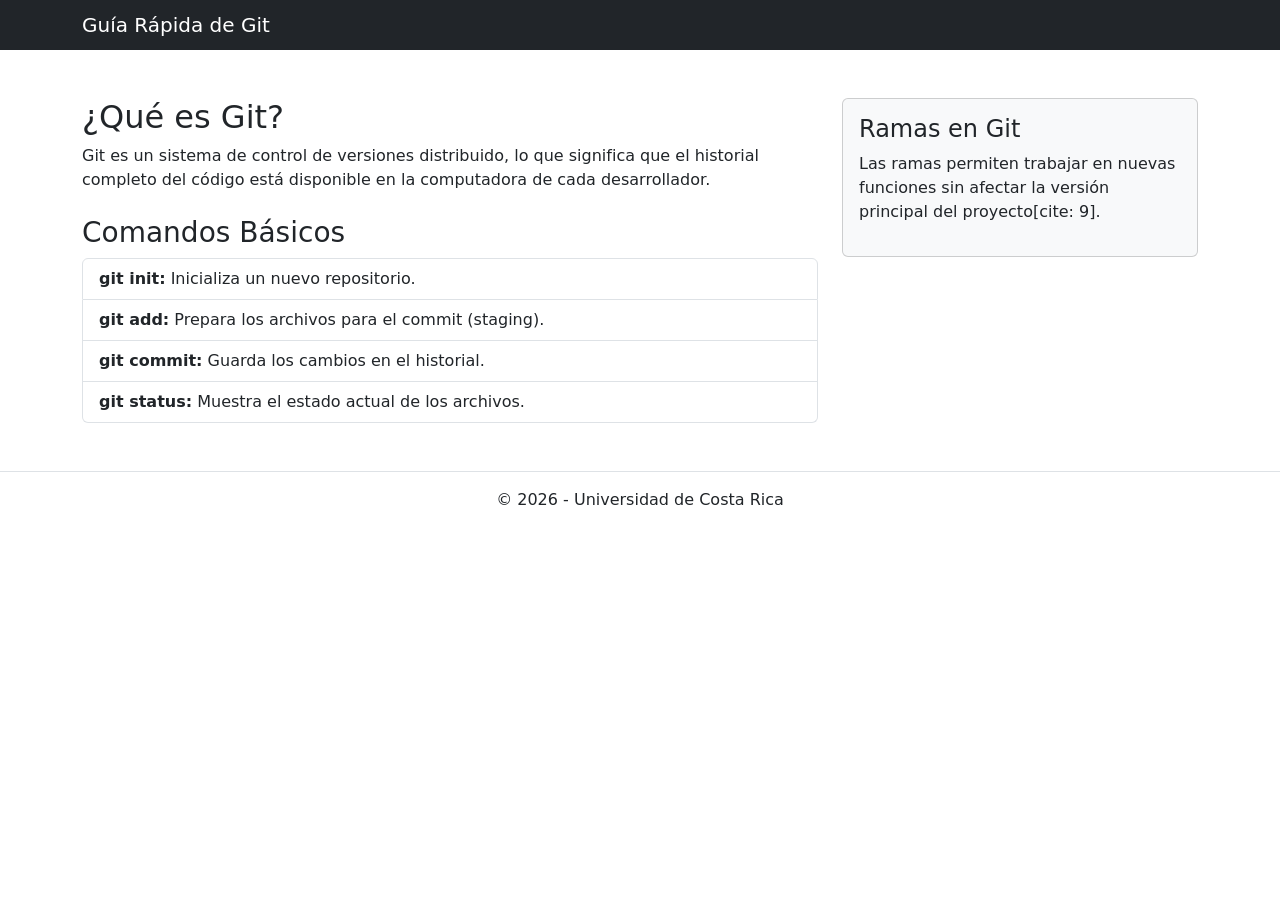
==== index.html @ d991b939 "Estructura inicial del proyecto" ====
<!DOCTYPE html>
<html lang="es">
<head>
    <meta charset="UTF-8">
    <meta name="viewport" content="width=device-width, initial-scale=1.0">
    <title>Tutorial de Git - Laboratorio 2</title>
    <link href="https://cdn.jsdelivr.net/npm/bootstrap@5.3.0/dist/css/bootstrap.min.css" rel="stylesheet">
    <link rel="stylesheet" href="styles.css">
</head>
<body>

    <nav class="navbar navbar-dark bg-dark">
        <div class="container">
            <span class="navbar-brand mb-0 h1">Guía Rápida de Git</span>
        </div>
    </nav>

    <div class="container mt-5">
        <div class="row">
            <div class="col-md-8">
                <h2>¿Qué es Git?</h2>
                <p>Git es un sistema de control de versiones distribuido, lo que significa que el historial completo del código está disponible en la computadora de cada desarrollador.</p>
                
                <h3 class="mt-4">Comandos Básicos</h3>
                <ul class="list-group">
                    <li class="list-group-item"><strong>git init:</strong> Inicializa un nuevo repositorio.</li>
                    <li class="list-group-item"><strong>git add:</strong> Prepara los archivos para el commit (staging).</li>
                    <li class="list-group-item"><strong>git commit:</strong> Guarda los cambios en el historial.</li>
                    <li class="list-group-item"><strong>git status:</strong> Muestra el estado actual de los archivos.</li>
                </ul>
            </div>

            <div class="col-md-4">
                <div class="card p-3 bg-light">
                    <h4>Ramas en Git</h4>
                    <p>Las ramas permiten trabajar en nuevas funciones sin afectar la versión principal del proyecto[cite: 9].</p>
                </div>
            </div>
        </div>
    </div>

    <footer class="text-center mt-5 py-3 border-top">
        <p>&copy; 2026 - Universidad de Costa Rica</p>
    </footer>

</body>
</html>
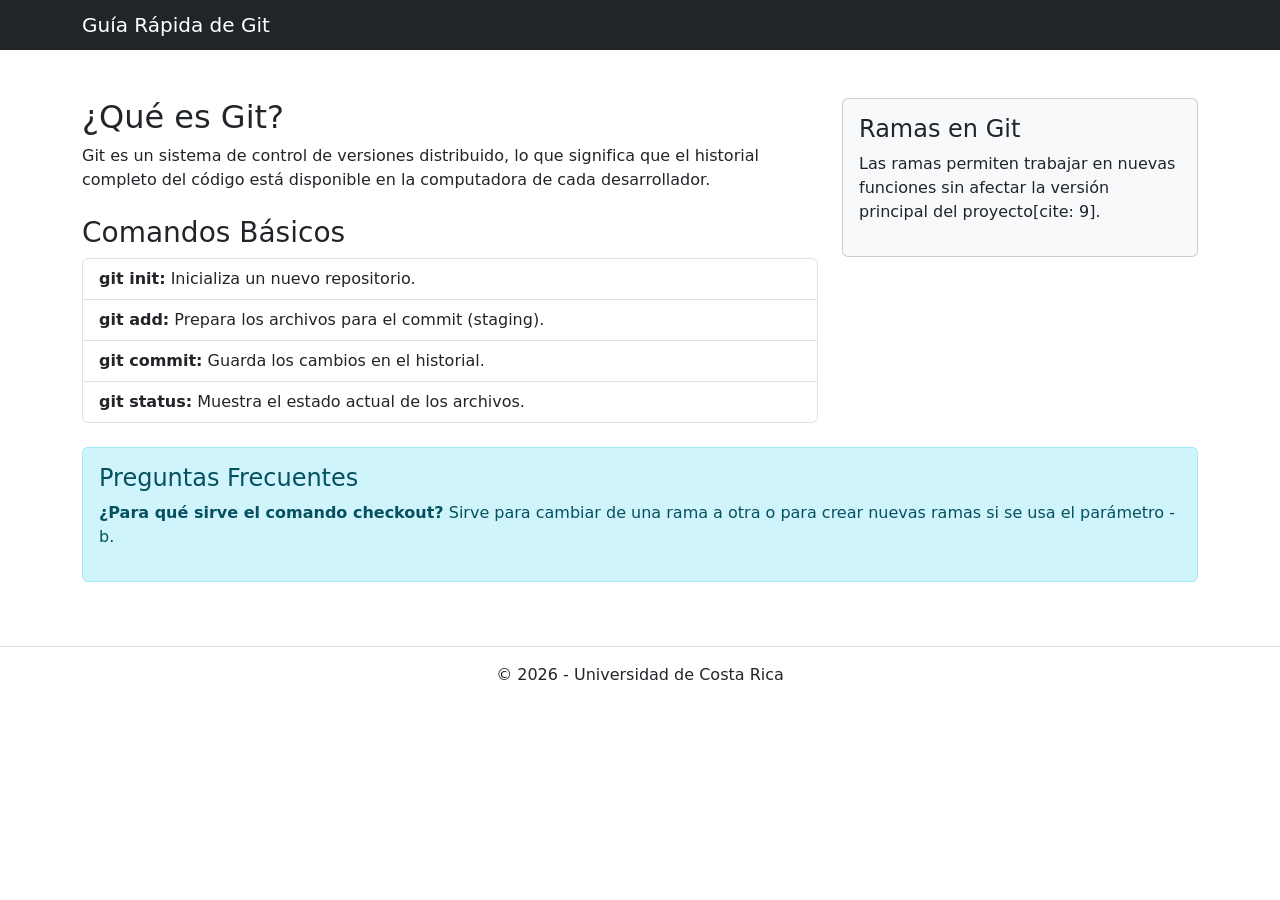
==== commit 4a65c266: "Agrega contenido en index" ====
--- a/index.html
+++ b/index.html
@@ -37,6 +37,14 @@
                 </div>
             </div>
         </div>
+        <div class="row mt-4">
+            <div class="col-12">
+                <div class="alert alert-info">
+                    <h4>Preguntas Frecuentes</h4>
+                    <p><strong>¿Para qué sirve el comando checkout?</strong> Sirve para cambiar de una rama a otra o para crear nuevas ramas si se usa el parámetro -b.</p>
+                </div>
+            </div>
+        </div>
     </div>
 
     <footer class="text-center mt-5 py-3 border-top">
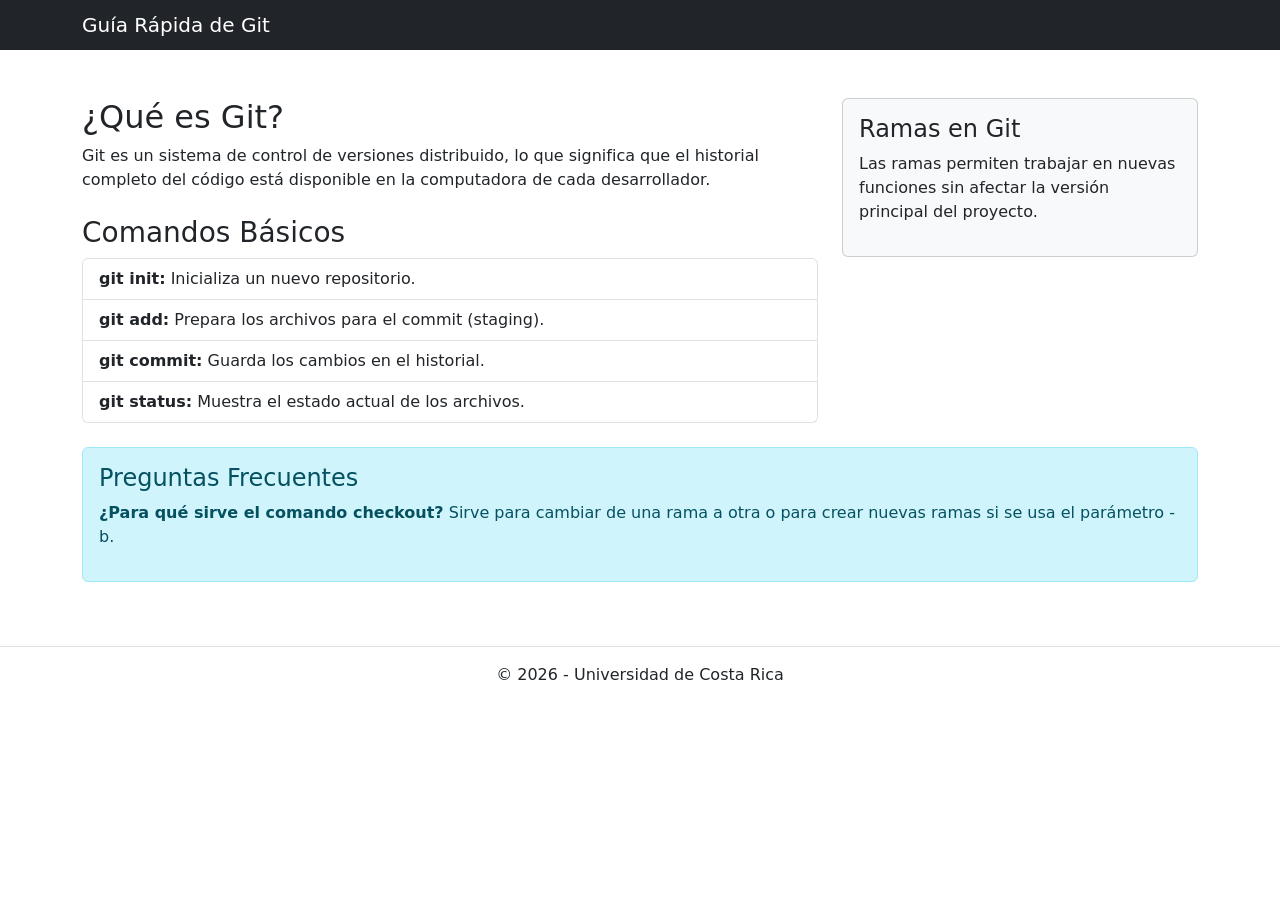
==== commit 5c847e1b: "Guardado rápido para pull" ====
--- a/index.html
+++ b/index.html
@@ -33,7 +33,7 @@
             <div class="col-md-4">
                 <div class="card p-3 bg-light">
                     <h4>Ramas en Git</h4>
-                    <p>Las ramas permiten trabajar en nuevas funciones sin afectar la versión principal del proyecto[cite: 9].</p>
+                    <p>Las ramas permiten trabajar en nuevas funciones sin afectar la versión principal del proyecto.</p>
                 </div>
             </div>
         </div>
@@ -45,6 +45,7 @@
                 </div>
             </div>
         </div>
+        
     </div>
 
     <footer class="text-center mt-5 py-3 border-top">
